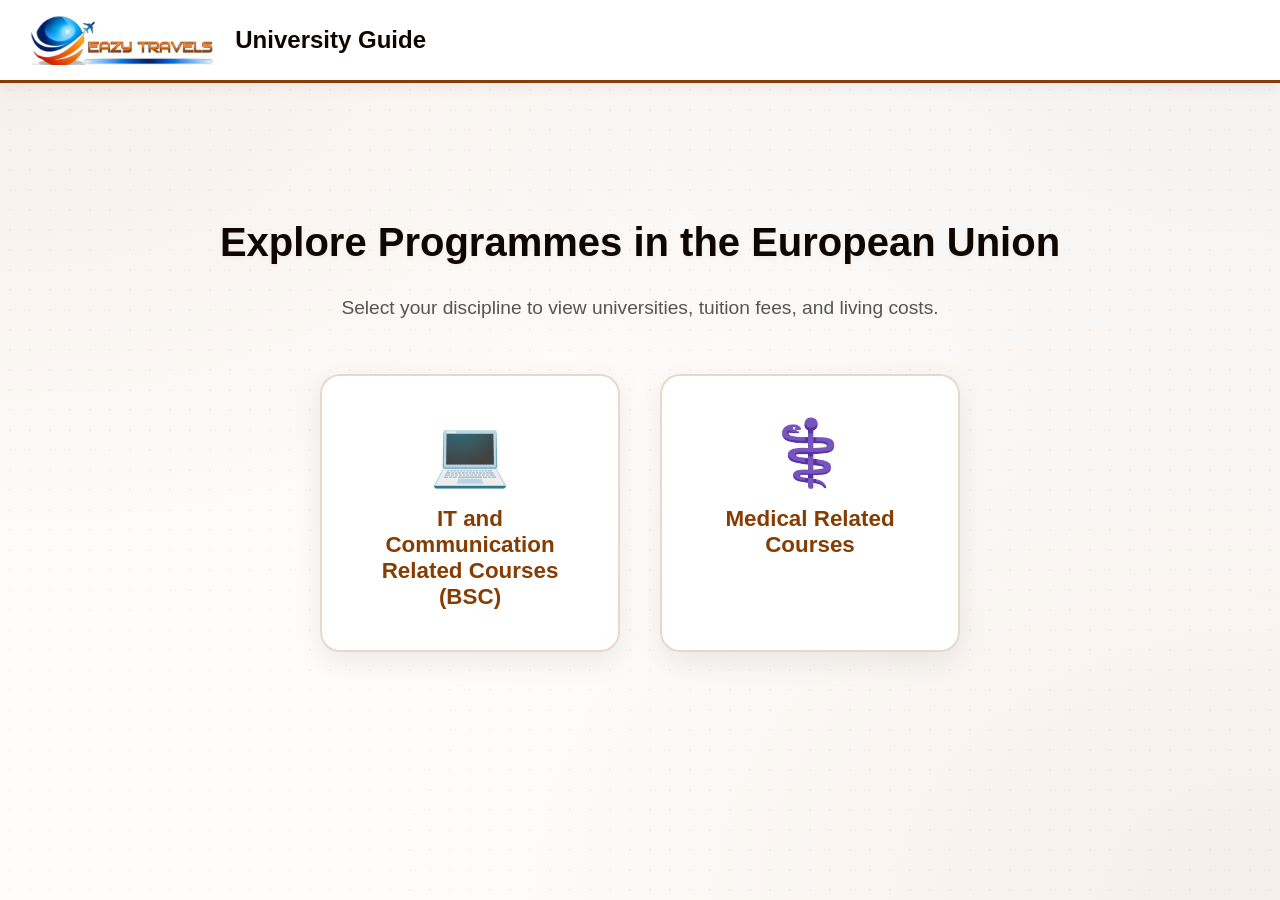
==== index.html @ 7572cf36 "Merge branch 'main' of https://github.com/eazytravels-ro/EAZY-TRAVELS-STUDY-PORTAL" ====
<!DOCTYPE html>
<html lang="en">
<head>
    <meta charset="UTF-8">
    <meta name="viewport" content="width=device-width, initial-scale=1.0">
    <title>Eazy Travels University Guide</title>
    <link rel="stylesheet" href="style.css">
</head>
<body>

<nav class="navbar">
    <img src="logo.png" alt="Brand Logo" onclick="switchPage('home-page')">
    <h2>University Guide</h2>
</nav>

<div class="container">
    
    <div id="home-page" class="page active">
        <div class="hero">
            <h1>Explore Programmes in the European Union</h1>
            <p>Select your discipline to view universities, tuition fees, and living costs.</p>
            
            <div class="floating-buttons-container">
                <button class="floating-btn" onclick="switchPage('it-page')">
                    <span class="icon">💻</span>
                    IT and Communication Related Courses (BSC)
                </button>
                <button class="floating-btn" onclick="switchPage('med-page')">
                    <span class="icon">⚕️</span>
                    Medical Related Courses
                </button>
            </div>
        </div>
    </div>

    <div id="it-page" class="page">
        <div class="page-header">
            <h1>IT & Communications Programmes</h1>
            <button class="back-btn" onclick="switchPage('home-page')">← Back to Home</button>
        </div>

        <div class="controls">
            <div class="filter-group">
                <label for="it-country-filter">Filter by Country</label>
                <select id="it-country-filter"><option value="All">All Countries</option></select>
            </div>
            <div class="filter-group">
                <label for="it-field-filter">Filter by Field of Study</label>
                <select id="it-field-filter"><option value="All">All Fields</option></select>
            </div>
        </div>

        <div class="table-container">
            <table>
                <thead>
                    <tr>
                        <th>University</th>
                        <th>Location (City, Country)</th>
                        <th>Programme & Field</th>
                        <th>Tuition Fee (/yr)</th>
                        <th>Avg Cost of Living (/mo)</th>
                        <th>University Dorm (/mo)</th>
                        <th>Studio Apt (/mo)</th>
                    </tr>
                </thead>
                <tbody id="it-table-body"></tbody>
            </table>
        </div>
    </div>

    <div id="med-page" class="page">
        <div class="page-header">
            <h1>Medical & Biology Programmes</h1>
            <button class="back-btn" onclick="switchPage('home-page')">← Back to Home</button>
        </div>

        <div class="controls">
            <div class="filter-group">
                <label for="med-country-filter">Filter by Country</label>
                <select id="med-country-filter"><option value="All">All Countries</option></select>
            </div>
            <div class="filter-group">
                <label for="med-field-filter">Filter by Field of Study</label>
                <select id="med-field-filter"><option value="All">All Fields</option></select>
            </div>
        </div>

        <div class="table-container">
            <table>
                <thead>
                    <tr>
                        <th>University</th>
                        <th>Location (City, Country)</th>
                        <th>Programme & Field</th>
                        <th>Tuition Fee (/yr)</th>
                        <th>Avg Cost of Living (/mo)</th>
                        <th>University Dorm (/mo)</th>
                        <th>Studio Apt (/mo)</th>
                    </tr>
                </thead>
                <tbody id="med-table-body"></tbody>
            </table>
        </div>
    </div>

</div>

<script>
    // --- DATASETS ---

    const itData = [
        { "University": "POLITEHNICA Bucharest (UPB)", "Country": "Romania 🇷🇴", "City": "Bucharest", "Field": "IT / Computer Engineering", "Programme": "Information Engineering", "Tuition": "€2,430", "AvgCostLiving": "€400 – €550", "DormFee": "€100 – €200", "StudioFee": "€350 – €500" },
        { "University": "POLITEHNICA Bucharest (UPB)", "Country": "Romania 🇷🇴", "City": "Bucharest", "Field": "IT / Computer Engineering", "Programme": "Internet of Things Engineering", "Tuition": "€2,430", "AvgCostLiving": "€400 – €550", "DormFee": "€100 – €200", "StudioFee": "€350 – €500" },
        { "University": "POLITEHNICA Bucharest (UPB)", "Country": "Romania 🇷🇴", "City": "Bucharest", "Field": "Foreign Languages in Communication", "Programme": "Translation Study – English/French", "Tuition": "€1,980", "AvgCostLiving": "€400 – €550", "DormFee": "€100 – €200", "StudioFee": "€350 – €500" },
        { "University": "West University of Timișoara (UVT)", "Country": "Romania 🇷🇴", "City": "Timișoara", "Field": "IT / Computer Engineering", "Programme": "Computer Science (in English)", "Tuition": "€2,430", "AvgCostLiving": "€350 – €500", "DormFee": "€80 – €150", "StudioFee": "€250 – €400" },
        { "University": "West University of Timișoara (UVT)", "Country": "Romania 🇷🇴", "City": "Timișoara", "Field": "Artificial Intelligence", "Programme": "Artificial Intelligence", "Tuition": "€2,430", "AvgCostLiving": "€350 – €500", "DormFee": "€80 – €150", "StudioFee": "€250 – €400" },
        { "University": "Babeș-Bolyai University (UBB)", "Country": "Romania 🇷🇴", "City": "Cluj-Napoca", "Field": "Foreign Languages in Communication", "Programme": "Media Communication", "Tuition": "~€2,500", "AvgCostLiving": "€400 – €600", "DormFee": "€100 – €180", "StudioFee": "€350 – €550" },
        { "University": "Babeș-Bolyai University (UBB)", "Country": "Romania 🇷🇴", "City": "Cluj-Napoca", "Field": "Foreign Languages in Communication", "Programme": "Public Relations & Advertising", "Tuition": "~€2,500", "AvgCostLiving": "€400 – €600", "DormFee": "€100 – €180", "StudioFee": "€350 – €550" },
        { "University": "Babeș-Bolyai University (UBB)", "Country": "Romania 🇷🇴", "City": "Cluj-Napoca", "Field": "Foreign Languages in Communication", "Programme": "Digital Media & Games Studies", "Tuition": "~€2,500", "AvgCostLiving": "€400 – €600", "DormFee": "€100 – €180", "StudioFee": "€350 – €550" },
        { "University": "Politehnica University Timișoara (UPT)", "Country": "Romania 🇷🇴", "City": "Timișoara", "Field": "Software Engineering", "Programme": "Computer and Software Engineering", "Tuition": "~€2,500", "AvgCostLiving": "€350 – €500", "DormFee": "€80 – €150", "StudioFee": "€250 – €400" },
        { "University": "Politehnica University Timișoara (UPT)", "Country": "Romania 🇷🇴", "City": "Timișoara", "Field": "Foreign Languages in Communication", "Programme": "Communication Sciences", "Tuition": "€1,980", "AvgCostLiving": "€350 – €500", "DormFee": "€80 – €150", "StudioFee": "€250 – €400" },
        { "University": "Warsaw Univ. of Technology (WUT)", "Country": "Poland 🇵🇱", "City": "Warsaw", "Field": "IT / Computer Engineering", "Programme": "Computer Science and Information Systems (BSc)", "Tuition": "€11,400", "AvgCostLiving": "€600 – €900", "DormFee": "€150 – €300", "StudioFee": "€600 – €900" },
        { "University": "Warsaw Univ. of Technology (WUT)", "Country": "Poland 🇵🇱", "City": "Warsaw", "Field": "IT / Computer Engineering", "Programme": "Computer Systems – Specialisation: Computer Systems and Networks (BSc)", "Tuition": "~€11,400", "AvgCostLiving": "€600 – €900", "DormFee": "€150 – €300", "StudioFee": "€600 – €900" },
        { "University": "Fontys Univ. of Applied Sciences", "Country": "Netherlands 🇳🇱", "City": "Eindhoven", "Field": "IT / ICT", "Programme": "Information & Communication Technology (ICT)", "Tuition": "€13,080", "AvgCostLiving": "€700 – €1,000", "DormFee": "€400 – €600", "StudioFee": "€900 – €1,200" },
        { "University": "Fontys Univ. of Applied Sciences", "Country": "Netherlands 🇳🇱", "City": "Eindhoven", "Field": "IT", "Programme": "Information Technology", "Tuition": "Verify on site", "AvgCostLiving": "€700 – €1,000", "DormFee": "€400 – €600", "StudioFee": "€900 – €1,200" },
        { "University": "The Hague Univ. of Applied Sciences (THUAS)", "Country": "Netherlands 🇳🇱", "City": "The Hague", "Field": "Foreign Languages in Communication", "Programme": "International Communication Management", "Tuition": "~€9,889", "AvgCostLiving": "€800 – €1,100", "DormFee": "€500 – €750", "StudioFee": "€1,000 – €1,400" }
    ];

    const medData = [
        { "University": "University of Bucharest\n(Faculty of Biology)", "Country": "Romania", "City": "Bucharest", "Field": "Post-Bachelor's MSc", "Programme": "MSc Applied Biochemistry & Molecular Biology (ABMB)", "Tuition": "€3,050", "AvgCostLiving": "€400 – €700", "DormFee": "€50 – €100", "StudioFee": "€350 – €450" },
        { "University": "Carol Davila University of Medicine & Pharmacy", "Country": "Romania", "City": "Bucharest", "Field": "Integrated Master's", "Programme": "General Medicine (MD) — 6-yr Integrated", "Tuition": "€10,000", "AvgCostLiving": "€400 – €700", "DormFee": "€50 – €100", "StudioFee": "€350 – €450" },
        { "University": "Carol Davila University of Medicine & Pharmacy", "Country": "Romania", "City": "Bucharest", "Field": "Integrated Master's", "Programme": "Dentistry (DDS) — 6-yr Integrated", "Tuition": "€10,000", "AvgCostLiving": "€400 – €700", "DormFee": "€50 – €100", "StudioFee": "€350 – €450" },
        { "University": "Carol Davila University of Medicine & Pharmacy", "Country": "Romania", "City": "Bucharest", "Field": "Integrated Master's", "Programme": "Pharmacy — 5-yr Integrated\n⚠️ Taught in FRENCH (not English)", "Tuition": "€8,500", "AvgCostLiving": "€400 – €700", "DormFee": "€50 – €100", "StudioFee": "€350 – €450" },
        { "University": "Grigore T. Popa University of Medicine & Pharmacy", "Country": "Romania", "City": "Iași", "Field": "Integrated Master's", "Programme": "General Medicine (MD) — 6-yr Integrated", "Tuition": "€7,500", "AvgCostLiving": "€350 – €550", "DormFee": "€50 – €100", "StudioFee": "€300 – €400" },
        { "University": "Grigore T. Popa University of Medicine & Pharmacy", "Country": "Romania", "City": "Iași", "Field": "Integrated Master's", "Programme": "Pharmacy — 5-yr Integrated (English)", "Tuition": "€11,000", "AvgCostLiving": "€350 – €550", "DormFee": "€50 – €100", "StudioFee": "€300 – €400" },
        { "University": "Iuliu Hațieganu University of Medicine & Pharmacy", "Country": "Romania", "City": "Cluj-Napoca", "Field": "Integrated Master's", "Programme": "General Medicine (MD) — 6-yr Integrated", "Tuition": "~€8,000", "AvgCostLiving": "€400 – €650", "DormFee": "€60 – €100", "StudioFee": "€350 – €480" },
        { "University": "Iuliu Hațieganu University of Medicine & Pharmacy", "Country": "Romania", "City": "Cluj-Napoca", "Field": "Integrated Master's", "Programme": "Dentistry — 6-yr Integrated (English)", "Tuition": "~€8,000", "AvgCostLiving": "€400 – €650", "DormFee": "€60 – €100", "StudioFee": "€350 – €480" },
        { "University": "Iuliu Hațieganu University of Medicine & Pharmacy", "Country": "Romania", "City": "Cluj-Napoca", "Field": "Integrated Master's", "Programme": "Pharmacy — 5-yr Integrated (English)", "Tuition": "~€8,000", "AvgCostLiving": "€400 – €650", "DormFee": "€60 – €100", "StudioFee": "€350 – €480" },
        { "University": "Masaryk University\n(Faculty of Pharmacy)", "Country": "Czech Republic\n(Schengen)", "City": "Brno", "Field": "Integrated Master's", "Programme": "MPharm Pharmacy — 5-yr Integrated (English)", "Tuition": "€7,500", "AvgCostLiving": "€500 – €750", "DormFee": "€200 – €320", "StudioFee": "€420 – €550" },
        { "University": "Masaryk University\n(Faculty of Medicine)", "Country": "Czech Republic\n(Schengen)", "City": "Brno", "Field": "Integrated Master's", "Programme": "General Medicine (MD) — 6-yr Integrated (English)", "Tuition": "~€12,000", "AvgCostLiving": "€500 – €750", "DormFee": "€200 – €320", "StudioFee": "€420 – €550" },
        { "University": "Comenius University\n— Jessenius Faculty of Medicine", "Country": "Slovakia\n(Schengen)", "City": "Martin", "Field": "Integrated Master's", "Programme": "General Medicine (MD) — 6-yr Integrated (English)", "Tuition": "~€12,000–14,000", "AvgCostLiving": "€400 – €600", "DormFee": "€150 – €250", "StudioFee": "€320 – €450" },
        { "University": "Semmelweis University", "Country": "Hungary\n(Schengen)", "City": "Budapest", "Field": "Integrated Master's", "Programme": "General Medicine (MD) — 6-yr Integrated (English)", "Tuition": "~USD 19,900\n(≈ €18,500/yr)", "AvgCostLiving": "€700 – €1,000", "DormFee": "€200 – €350", "StudioFee": "€450 – €650" },
        { "University": "Semmelweis University", "Country": "Hungary\n(Schengen)", "City": "Budapest", "Field": "Integrated Master's", "Programme": "Pharmacy — 5-yr Integrated (English)", "Tuition": "~USD 19,900\n(≈ €18,500/yr)", "AvgCostLiving": "€700 – €1,000", "DormFee": "€200 – €350", "StudioFee": "€450 – €650" },
        { "University": "Medical University of Gdańsk", "Country": "Poland\n(Schengen)", "City": "Gdańsk", "Field": "Integrated Master's", "Programme": "General Medicine (MD) — 6-yr English Division", "Tuition": "€12,500", "AvgCostLiving": "€500 – €700", "DormFee": "€150 – €250", "StudioFee": "€400 – €550" },
        { "University": "Medical University of Gdańsk", "Country": "Poland\n(Schengen)", "City": "Gdańsk", "Field": "Integrated Master's", "Programme": "Dental Medicine — 5-yr English Division", "Tuition": "€14,000", "AvgCostLiving": "€500 – €700", "DormFee": "€150 – €250", "StudioFee": "€400 – €550" },
        { "University": "LMU Munich\n(Ludwig Maximilian University)", "Country": "Germany\n(Schengen)", "City": "Munich", "Field": "Post-Bachelor's MSc", "Programme": "MSc Molecular & Cellular Biology — 2-yr", "Tuition": "~€0 tuition\n(Semester contrib: ~€373)", "AvgCostLiving": "€1,300 – €2,000", "DormFee": "€280 – €400", "StudioFee": "€1,000 – €1,500" },
        { "University": "LMU Munich\n(Ludwig Maximilian University)", "Country": "Germany\n(Schengen)", "City": "Munich", "Field": "Post-Bachelor's MSc", "Programme": "MSc Neurosciences — 2-yr", "Tuition": "~€0 tuition\n(Semester contrib: ~€373)", "AvgCostLiving": "€1,300 – €2,000", "DormFee": "€280 – €400", "StudioFee": "€1,000 – €1,500" },
        { "University": "Sorbonne University & Paris public universities", "Country": "France\n(Schengen)", "City": "Paris", "Field": "Post-Bachelor's MSc", "Programme": "MSc Biology / Life Sciences — 2-yr\n(French-taught — no English MSc)", "Tuition": "€3,770", "AvgCostLiving": "€1,200 – €2,000", "DormFee": "€400 – €600", "StudioFee": "€900 – €1,400" }
    ];

    // --- LOGIC ---

    // Utility to replace newlines with HTML line breaks for accurate display
    const formatText = (text) => text ? text.replace(/\n/g, '<br>') : 'N/A';

    // Page routing
    function switchPage(pageId) {
        document.querySelectorAll('.page').forEach(page => {
            page.classList.remove('active');
        });
        document.getElementById(pageId).classList.add('active');
        window.scrollTo({ top: 0, behavior: 'smooth' });
    }

    // Initialize Dropdowns
    function initializeFilters(data, countryFilterId, fieldFilterId) {
        const countryFilter = document.getElementById(countryFilterId);
        const fieldFilter = document.getElementById(fieldFilterId);

        const uniqueCountries = [...new Set(data.map(item => item.Country))].sort();
        const uniqueFields = [...new Set(data.map(item => item.Field))].sort();

        uniqueCountries.forEach(country => {
            const option = document.createElement('option');
            option.value = country;
            // Clean up display name for the dropdown
            option.textContent = country.replace(/\n/g, ' '); 
            countryFilter.appendChild(option);
        });

        uniqueFields.forEach(field => {
            const option = document.createElement('option');
            option.value = field;
            option.textContent = field.replace(/\n/g, ' ');
            fieldFilter.appendChild(option);
        });
    }

    // Render Table logic retaining specific text formatting requested
    function renderTable(data, tableBodyId) {
        const tableBody = document.getElementById(tableBodyId);
        tableBody.innerHTML = ''; 

        if (data.length === 0) {
            tableBody.innerHTML = `<tr><td colspan="7" class="empty-state">No programmes match your current filters.</td></tr>`;
            return;
        }

        data.forEach(item => {
            const row = document.createElement('tr');
            row.innerHTML = `
                <td><strong>${formatText(item.University)}</strong></td>
                <td>${formatText(item.City)},<br><small>${formatText(item.Country)}</small></td>
                <td>${formatText(item.Programme)}<br><small><i>${formatText(item.Field)}</i></small></td>
                <td>${formatText(item.Tuition)}</td>
                <td>${formatText(item.AvgCostLiving)}</td>
                <td>${formatText(item.DormFee)}</td>
                <td>${formatText(item.StudioFee)}</td>
            `;
            tableBody.appendChild(row);
        });
    }

    // Filter event handlers builder
    function setupFiltering(data, countryId, fieldId, tableBodyId) {
        const countrySelect = document.getElementById(countryId);
        const fieldSelect = document.getElementById(fieldId);

        const applyFilters = () => {
            const cVal = countrySelect.value;
            const fVal = fieldSelect.value;

            const filtered = data.filter(item => {
                const matchC = cVal === 'All' || item.Country === cVal;
                const matchF = fVal === 'All' || item.Field === fVal;
                return matchC && matchF;
            });
            renderTable(filtered, tableBodyId);
        };

        countrySelect.addEventListener('change', applyFilters);
        fieldSelect.addEventListener('change', applyFilters);
    }

    // Boot Application
    window.onload = () => {
        // Init IT Dash
        initializeFilters(itData, 'it-country-filter', 'it-field-filter');
        setupFiltering(itData, 'it-country-filter', 'it-field-filter', 'it-table-body');
        renderTable(itData, 'it-table-body');

        // Init Medical Dash
        initializeFilters(medData, 'med-country-filter', 'med-field-filter');
        setupFiltering(medData, 'med-country-filter', 'med-field-filter', 'med-table-body');
        renderTable(medData, 'med-table-body');
    };
</script>

</body>
</html>
---- style.css ----
/* style.css */

/* Extracted Brand Colors */
:root {
    --primary-color: #873c01;
    --secondary-color: #0f0600;
    --bg-color: #fffdfb;
    --surface-color: rgba(255, 255, 255, 0.95);
    --border-color: #e5d8d0;
    --hover-color: #f7ede6;
}

body {
    font-family: 'Segoe UI', Tahoma, Geneva, Verdana, sans-serif;
    color: #333;
    margin: 0;
    padding: 0;
    line-height: 1.6;
    
    /* --- BACKGROUND DESIGN --- */
    background-color: var(--bg-color);
    background-image: 
        radial-gradient(at 0% 0%, rgba(135, 60, 1, 0.08) 0px, transparent 50%),
        radial-gradient(at 100% 0%, rgba(15, 6, 0, 0.05) 0px, transparent 50%),
        radial-gradient(at 100% 100%, rgba(135, 60, 1, 0.08) 0px, transparent 50%),
        radial-gradient(rgba(135, 60, 1, 0.05) 1px, transparent 1px);
    background-size: 100% 100%, 100% 100%, 100% 100%, 20px 20px;
    background-attachment: fixed; 
}

/* Navigation Bar */
.navbar {
    background-color: #ffffff;
    border-bottom: 3px solid var(--primary-color);
    padding: 15px 30px;
    display: flex;
    align-items: center;
    box-shadow: 0 4px 15px rgba(0,0,0,0.05);
    position: sticky;
    top: 0;
    z-index: 100;
}

.navbar img {
    height: 50px;
    cursor: pointer;
    margin-right: 20px;
    transition: transform 0.2s;
}

.navbar img:hover {
    transform: scale(1.05);
}

.navbar h2 {
    margin: 0;
    color: var(--secondary-color);
    font-size: 1.5rem;
}

.container {
    max-width: 1200px;
    margin: 40px auto;
    padding: 0 20px;
}

/* Page Routing Logic */
.page {
    display: none;
    animation: fadeIn 0.4s ease-in-out;
}

.page.active {
    display: block;
}

@keyframes fadeIn {
    from { opacity: 0; transform: translateY(10px); }
    to { opacity: 1; transform: translateY(0); }
}

/* Home Page - Floating Buttons */
.hero {
    text-align: center;
    padding: 60px 20px;
}

.hero h1 {
    color: var(--secondary-color);
    font-size: 2.5rem;
    margin-bottom: 10px;
    text-shadow: 0 2px 4px rgba(0,0,0,0.05);
}

.hero p {
    color: #555;
    font-size: 1.2rem;
    margin-bottom: 50px;
}

.floating-buttons-container {
    display: flex;
    justify-content: center;
    gap: 40px;
    flex-wrap: wrap;
}

.floating-btn {
    background: var(--surface-color);
    backdrop-filter: blur(10px);
    color: var(--primary-color);
    border: 2px solid rgba(135, 60, 1, 0.2);
    padding: 40px;
    font-size: 1.4rem;
    font-weight: bold;
    border-radius: 20px;
    cursor: pointer;
    box-shadow: 0 10px 30px rgba(15, 6, 0, 0.08);
    transition: all 0.3s ease;
    display: flex;
    flex-direction: column;
    align-items: center;
    gap: 15px;
    width: 300px;
    max-width: 100%; /* Ensures it shrinks on very small screens */
}

.floating-btn .icon {
    font-size: 4rem;
}

.floating-btn:hover {
    transform: translateY(-10px);
    box-shadow: 0 20px 40px rgba(135, 60, 1, 0.2);
    background: var(--primary-color);
    color: #fff;
    border-color: var(--primary-color);
}

/* Inner Pages Styling */
.page-header {
    display: flex;
    justify-content: space-between;
    align-items: center;
    margin-bottom: 30px;
    border-bottom: 2px solid var(--border-color);
    padding-bottom: 15px;
}

.page-header h1 {
    color: var(--secondary-color);
    margin: 0;
}

.back-btn {
    background: transparent;
    color: var(--primary-color);
    border: 2px solid var(--primary-color);
    padding: 8px 15px;
    border-radius: 5px;
    cursor: pointer;
    font-weight: bold;
    transition: 0.2s;
}

.back-btn:hover {
    background: var(--primary-color);
    color: white;
}

/* Filter Section Styling */
.controls {
    display: flex;
    gap: 20px;
    margin-bottom: 25px;
    flex-wrap: wrap;
    background: var(--surface-color);
    backdrop-filter: blur(10px);
    padding: 20px;
    border-radius: 12px;
    box-shadow: 0 8px 20px rgba(15, 6, 0, 0.05);
    border: 1px solid rgba(255,255,255,0.8);
}

.filter-group {
    display: flex;
    flex-direction: column;
    flex: 1;
    min-width: 200px;
}

label {
    font-weight: 600;
    margin-bottom: 5px;
    color: var(--secondary-color);
}

select {
    padding: 10px;
    border: 1px solid #ccc;
    border-radius: 5px;
    font-size: 16px;
    background-color: #fff;
    cursor: pointer;
    transition: border-color 0.2s;
}

select:focus {
    outline: none;
    border-color: var(--primary-color);
}

/* Table Styling */
.table-container {
    overflow-x: auto;
    -webkit-overflow-scrolling: touch; /* Smooth scrolling on iOS */
    background: var(--surface-color);
    backdrop-filter: blur(10px);
    border-radius: 12px;
    box-shadow: 0 8px 25px rgba(15, 6, 0, 0.05);
    border: 1px solid rgba(255,255,255,0.8);
}

table {
    width: 100%;
    border-collapse: collapse;
}

th, td {
    padding: 15px;
    text-align: left;
    border-bottom: 1px solid var(--border-color);
}

th {
    background-color: var(--primary-color);
    color: #fff;
    font-weight: 500;
    white-space: nowrap;
}

th:first-child {
    border-top-left-radius: 12px;
}

th:last-child {
    border-top-right-radius: 12px;
}

tr:hover {
    background-color: var(--hover-color);
}

.empty-state {
    text-align: center;
    padding: 40px;
    color: #777;
    font-style: italic;
}

/* =========================================
   RESPONSIVE DESIGN (MOBILES & TABLETS)
   ========================================= */
@media (max-width: 768px) {
    /* Compress the navigation bar slightly */
    .navbar {
        padding: 10px 20px;
    }
    
    .navbar img {
        height: 40px;
        margin-right: 15px;
    }

    .navbar h2 {
        font-size: 1.2rem;
    }

    /* Adjust main text for mobile */
    .hero {
        padding: 40px 10px;
    }

    .hero h1 {
        font-size: 2rem;
    }

    /* Make buttons stack properly instead of sitting side-by-side */
    .floating-buttons-container {
        gap: 20px;
    }

    .floating-btn {
        width: 100%;
        padding: 25px;
        font-size: 1.2rem;
    }

    /* Stack filters and page headers vertically */
    .page-header {
        flex-direction: column;
        align-items: flex-start;
        gap: 15px;
    }

    .controls {
        flex-direction: column;
        gap: 15px;
        padding: 15px;
    }

    .filter-group {
        min-width: 100%; /* Dropdowns will take up the full screen width */
    }

    /* Make table cells a bit more compact so less scrolling is needed */
    th, td {
        padding: 10px 12px;
        font-size: 0.9rem;
    }
}
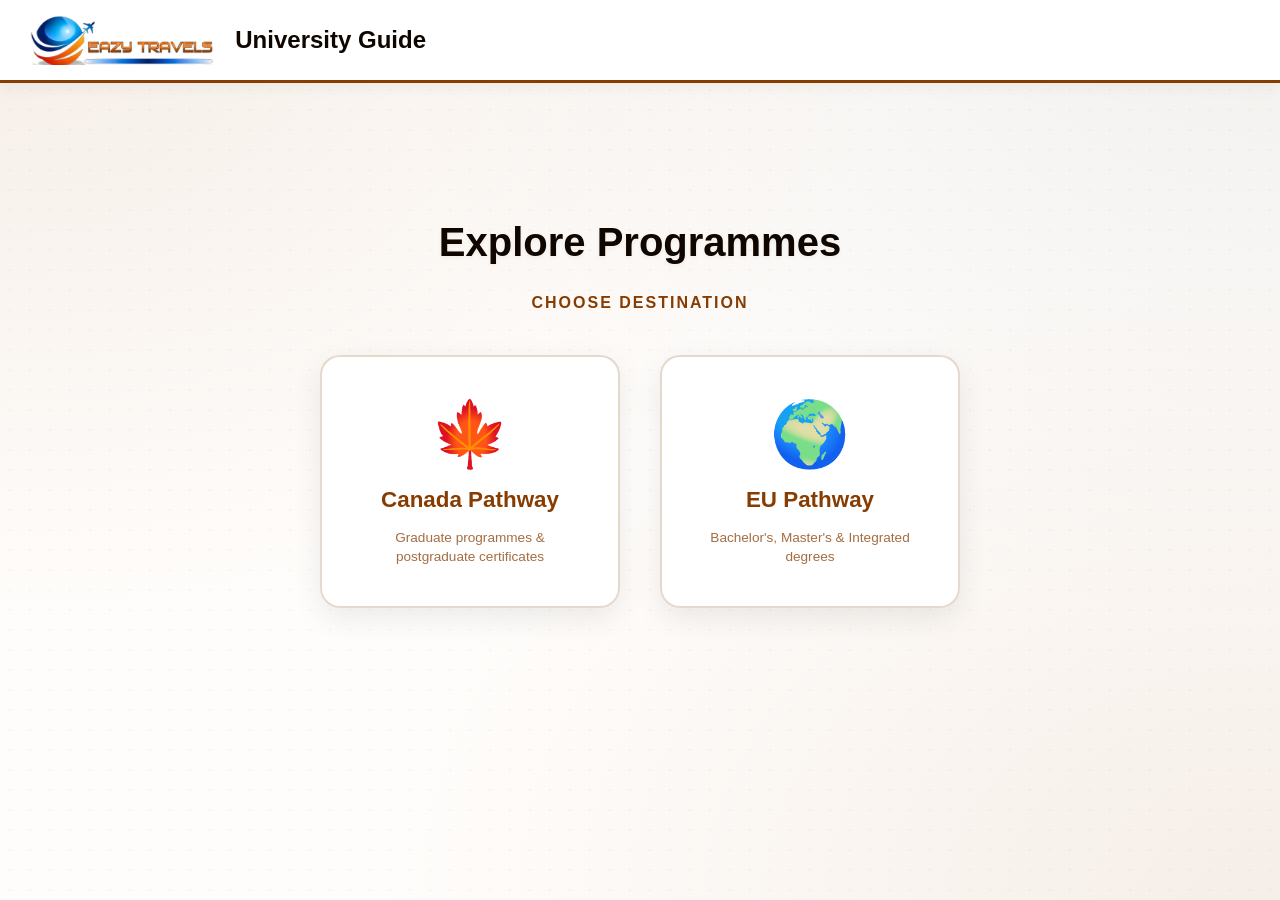
==== commit ff689a71: "Updated with Canada pathways" ====
--- a/index.html
+++ b/index.html
@@ -14,18 +14,61 @@
 </nav>
 
 <div class="container">
-    
+
     <div id="home-page" class="page active">
         <div class="hero">
-            <h1>Explore Programmes in the European Union</h1>
-            <p>Select your discipline to view universities, tuition fees, and living costs.</p>
-            
+            <h1>Explore Programmes</h1>
+            <p class="hero-sub">Choose Destination</p>
+
             <div class="floating-buttons-container">
-                <button class="floating-btn" onclick="switchPage('it-page')">
+                <button class="floating-btn pathway-btn" onclick="switchPage('canada-page')">
+                    <span class="icon">🍁</span>
+                    Canada Pathway
+                    <small>Graduate programmes &amp; postgraduate certificates</small>
+                </button>
+                <button class="floating-btn pathway-btn" onclick="switchPage('eu-page')">
+                    <span class="icon">🌍</span>
+                    EU Pathway
+                    <small>Bachelor's, Master's &amp; Integrated degrees</small>
+                </button>
+            </div>
+        </div>
+    </div>
+
+    <div id="canada-page" class="page">
+        <div class="page-header">
+            <h1>🍁 Canada Pathway</h1>
+            <button class="back-btn" onclick="switchPage('home-page')">← Back to Home</button>
+        </div>
+
+        <div class="hero">
+            <p class="hero-sub">Select a Study Area</p>
+
+            <div class="floating-buttons-container">
+                <button class="floating-btn pathway-btn" onclick="switchPage('canada-health-page')">
+                    <span class="icon">⚕️</span>
+                    Health-Related Courses
+                    <small>Regulatory Affairs · Pharmacovigilance · Pharmaceutical Sciences</small>
+                </button>
+            </div>
+        </div>
+    </div>
+
+    <div id="eu-page" class="page">
+        <div class="page-header">
+            <h1>🌍 EU Pathway</h1>
+            <button class="back-btn" onclick="switchPage('home-page')">← Back to Home</button>
+        </div>
+
+        <div class="hero">
+            <p class="hero-sub">Select a Study Area</p>
+
+            <div class="floating-buttons-container">
+                <button class="floating-btn pathway-btn" onclick="switchPage('it-page')">
                     <span class="icon">💻</span>
                     IT and Communication Related Courses (BSC)
                 </button>
-                <button class="floating-btn" onclick="switchPage('med-page')">
+                <button class="floating-btn pathway-btn" onclick="switchPage('med-page')">
                     <span class="icon">⚕️</span>
                     Medical Related Courses
                 </button>
@@ -33,10 +76,74 @@
         </div>
     </div>
 
+    <div id="canada-health-page" class="page">
+        <div class="page-header">
+            <h1>Canada: Health-Related Master's &amp; Graduate Programmes</h1>
+            <button class="back-btn" onclick="switchPage('canada-page')">← Back to Canada Pathway</button>
+        </div>
+
+        <p class="page-intro">
+            Regulatory Affairs, Pharmacovigilance and Pharmaceutical Sciences programmes for the
+            <strong>2026/2027</strong> intake. Every tuition figure shown is the
+            <strong>international student rate</strong>. Tap any <strong>university name</strong> to open its
+            official page, or tap a row to see the admission and English requirements.
+        </p>
+
+        <div class="controls">
+            <div class="filter-group">
+                <label for="ca-search">Search</label>
+                <input type="text" id="ca-search" placeholder="Search university or programme…">
+            </div>
+            <div class="filter-group">
+                <label for="ca-category-filter">Filter by Field</label>
+                <select id="ca-category-filter"><option value="All">All Fields</option></select>
+            </div>
+            <div class="filter-group">
+                <label for="ca-credential-filter">Filter by Credential</label>
+                <select id="ca-credential-filter"><option value="All">All Credentials</option></select>
+            </div>
+        </div>
+
+        <div class="result-bar">
+            <span id="ca-count"></span>
+            <button class="link-btn" onclick="resetCanadaFilters()">Reset filters</button>
+        </div>
+
+        <div class="table-container">
+            <table>
+                <thead>
+                    <tr>
+                        <th>University</th>
+                        <th>Programme &amp; Field</th>
+                        <th>Credential</th>
+                        <th>Duration</th>
+                        <th>Intakes (2026/27)</th>
+                        <th>International Tuition (CAD)</th>
+                        <th>Application Deadline (International)</th>
+                        <th>Details</th>
+                    </tr>
+                </thead>
+                <tbody id="ca-table-body"></tbody>
+            </table>
+        </div>
+
+        <div class="notes-panel">
+            <h3>⚠️ Read Before You Apply</h3>
+            <ul>
+                <li><strong>Credential level matters.</strong> Seneca awards an <em>Ontario College Graduate Certificate</em>, which is a postgraduate diploma and <strong>not a master's degree</strong>. Northeastern in Toronto is the only Canadian institution offering a true master's (MS) in Regulatory Affairs, and Western is the only one offering a dedicated MSc in Drug Safety and Pharmacovigilance.</li>
+                <li><strong>Check whether the fee is per term or per year.</strong> Western charges CAD 14,694.42 <em>per term</em> across 3 terms, and Saskatchewan charges CAD 4,279 per term across 3 terms. Reading either as an annual figure will badly understate the real cost.</li>
+                <li><strong>Secure a supervisor first.</strong> Toronto, Saskatchewan, Manitoba and Alberta all require you to line up a faculty supervisor <em>before</em> your application is reviewed. Start contacting faculty 6 to 12 months ahead. UBC encourages contact but does not require a commitment up front.</li>
+                <li><strong>PGWP eligibility.</strong> Your ability to work in Canada after graduating depends on the programme's field of study. Confirm eligibility at <a href="https://www.canada.ca/en/immigration-refugees-citizenship/services/study-canada/work/after-graduation/eligibility.html" target="_blank" rel="noopener">IRCC</a> before you commit to any school.</li>
+                <li><strong>For Nigerian applicants.</strong> A WES credential evaluation takes 4 to 8 weeks, so start it now. Study permits from Nigeria take roughly 8 to 12 weeks, so apply immediately after your Letter of Acceptance.</li>
+                <li><strong>Tuition changes every year.</strong> All fees here are the international student rate and were checked against official pages and fee schedules in July 2026. Where a row says the figure is subject to change, treat it as a guide and confirm the current amount with the university before you budget or apply.</li>
+            </ul>
+        </div>
+    </div>
+
     <div id="it-page" class="page">
         <div class="page-header">
-            <h1>IT & Communications Programmes</h1>
-            <button class="back-btn" onclick="switchPage('home-page')">← Back to Home</button>
+            <h1>IT &amp; Communications Programmes</h1>
+            <button class="back-btn" onclick="switchPage('eu-page')">← Back to EU Pathway</button>
         </div>
 
         <div class="controls">
@@ -56,7 +163,7 @@
                     <tr>
                         <th>University</th>
                         <th>Location (City, Country)</th>
-                        <th>Programme & Field</th>
+                        <th>Programme &amp; Field</th>
                         <th>Tuition Fee (/yr)</th>
                         <th>Avg Cost of Living (/mo)</th>
                         <th>University Dorm (/mo)</th>
@@ -70,8 +177,8 @@
 
     <div id="med-page" class="page">
         <div class="page-header">
-            <h1>Medical & Biology Programmes</h1>
-            <button class="back-btn" onclick="switchPage('home-page')">← Back to Home</button>
+            <h1>Medical &amp; Biology Programmes</h1>
+            <button class="back-btn" onclick="switchPage('eu-page')">← Back to EU Pathway</button>
         </div>
 
         <div class="controls">
@@ -91,7 +198,7 @@
                     <tr>
                         <th>University</th>
                         <th>Location (City, Country)</th>
-                        <th>Programme & Field</th>
+                        <th>Programme &amp; Field</th>
                         <th>Tuition Fee (/yr)</th>
                         <th>Avg Cost of Living (/mo)</th>
                         <th>University Dorm (/mo)</th>
@@ -108,44 +215,222 @@
 <script>
     // --- DATASETS ---
 
+    // Canada, health-related graduate programmes.
+    // Every row was checked against the institution's official page or fee schedule on 14 July 2026.
+    // All tuition figures below are the INTERNATIONAL student rate.
+    // "Verified": true  = the tuition figure was read off an official university page or fee schedule.
+    // "Verified": false = the university does not publish it openly; the figure is an estimate to confirm directly.
+    const canadaHealthData = [
+        {
+            "University": "Northeastern University,\nToronto Campus",
+            "URL": "https://toronto.northeastern.edu/academic_program/regulatory-affairs/",
+            "Category": "Regulatory Affairs",
+            "Programme": "MS in Regulatory Affairs",
+            "ProgrammeNote": "Concentrations in Biopharmaceutical RA, Clinical Research RA, Medical Device RA and Quality Assurance",
+            "Credential": "Master of Science (MS)",
+            "CredentialType": "Master's Degree",
+            "Duration": "15 months full-time,\nup to 7 years part-time",
+            "Intakes": "Fall 2026 (Sep 2)\nSpring 2027 (Jan 7)\nRolling admissions",
+            "Tuition": "About CAD 47,000 for the whole programme\n(international, 2025/26 estimate)",
+            "Deadline": "Fall 2026: June 1\nSpring 2027: September 4",
+            "Requirements": "• Bachelor's degree in any discipline\n• Statement of purpose of 500 to 1,000 words\n• Professional résumé\n• 2 letters of recommendation\n• Unofficial undergraduate transcripts\n• No GRE required",
+            "English": "IELTS 6.5 | TOEFL iBT 79 | PTE 53 | Duolingo 105",
+            "Highlight": "The only true master's degree in Regulatory Affairs offered anywhere in Canada. It has rolling admissions, two intakes a year and no GRE requirement.",
+            "Verified": true
+        },
+        {
+            "University": "Seneca Polytechnic,\nSeneca@York",
+            "URL": "https://www.senecapolytechnic.ca/programs/fulltime/RAQ.html",
+            "Category": "Regulatory Affairs",
+            "Programme": "Pharmaceutical Regulatory Affairs and Quality Operations (RAQ)",
+            "ProgrammeNote": "Optional work term available",
+            "Credential": "Ontario College Graduate Certificate",
+            "CredentialType": "Graduate Certificate",
+            "Duration": "1 year\n(2 semesters, plus an optional work term)",
+            "Intakes": "September 2026\nJanuary 2027\nMay 2027",
+            "Tuition": "About CAD 9,990.02 per semester,\nroughly CAD 19,980 for two semesters\n(Subject to change by the university, so please confirm before applying)",
+            "Deadline": "Rolling and continuous, so apply early.\nThere is no hard deadline, but seats fill quickly.",
+            "Requirements": "• Degree or diploma in a life science, pharmacy, chemistry, biology or a related health or science field\n• Transcripts from every post-secondary institution attended\n• English proficiency for non-native speakers",
+            "English": "IELTS 6.5 | TOEFL iBT 80 | Duolingo 110",
+            "Highlight": "This is a one year postgraduate diploma rather than a master's degree. It is a practical entry route into regulatory and quality operations roles.",
+            "Verified": false
+        },
+        {
+            "University": "Western University,\nSchulich School of Medicine and Dentistry",
+            "URL": "https://www.schulich.uwo.ca/find-your-program/graduate-studies/drug-safety-pharmacovigilance.html",
+            "Category": "Pharmacovigilance / Drug Safety",
+            "Programme": "MSc Drug Safety and Pharmacovigilance",
+            "ProgrammeNote": "Course based, with a major research project and a practicum at London Health Sciences Centre",
+            "Credential": "Master of Science (MSc)",
+            "CredentialType": "Master's Degree",
+            "Duration": "1 year\n(3 terms, full-time only)",
+            "Intakes": "September 2026\n(Fall intake only)",
+            "Tuition": "CAD 14,694.42 per term\n(full-time international, Fall 2026 fee schedule)\nTuition is CAD 13,240.00 and the balance is ancillary fees.\nThe programme runs for 3 terms.",
+            "Deadline": "International: April 30\nDomestic: June 1",
+            "Requirements": "• 4 year undergraduate degree in a health-related field, or a registered health practitioner with 2 or more years of healthcare experience\n• Minimum B+ average of 78% across the last 10 full courses\n• An undergraduate statistics course passed with at least 75%\n• Proof of registration or licensure if applying as a practitioner\n• An interview may be required\n• Programme contact: okrougly@uwo.ca",
+            "English": "IELTS 7.0 | TOEFL iBT 86 | CAEL 60",
+            "Highlight": "Canada's only dedicated MSc in Drug Safety and Pharmacovigilance. Note carefully that the fee is charged per term, not per year, so budget for all 3 terms. The April 30 international deadline for September 2026 has already passed, so contact the programme about the next cycle.",
+            "Verified": true
+        },
+        {
+            "University": "University of British Columbia (UBC),\nFaculty of Pharmaceutical Sciences",
+            "URL": "https://www.grad.ubc.ca/prospective-students/graduate-degree-programs/master-of-science-pharmaceutical-sciences",
+            "Category": "Pharmaceutical Sciences",
+            "Programme": "MSc in Pharmaceutical Sciences",
+            "ProgrammeNote": "Research intensive and thesis based",
+            "Credential": "Master of Science (MSc)",
+            "CredentialType": "Master's Degree",
+            "Duration": "About 2.3 years on average\n(ranging from 1.7 to 3.3 years)",
+            "Intakes": "September 2027",
+            "Tuition": "CAD 10,081.65 per year\n(international rate, 2026/27)",
+            "Deadline": "January 15, 2027 for September 2027 entry.\nThis is a firm deadline and incomplete applications are not considered.",
+            "Requirements": "• Bachelor's degree in pharmaceutical sciences, medicine, biotechnology, chemistry, biology, biochemistry, pharmacology, biomedical or chemical engineering, economics or epidemiology\n• Minimum B+ overall average, which is 76% at UBC\n• 3 references\n• Statement of interest\n• A supervisor commitment is not required before you apply, though contacting faculty is strongly encouraged",
+            "English": "IELTS 7.0, minimum 6.5 per band | TOEFL iBT 100, minimum 22 per section",
+            "Highlight": "The best value on this list. Tuition is low, and international students receive a minimum stipend of about CAD 36,200 a year, which includes a CAD 3,200 International Tuition Award and more than covers the fees.",
+            "Verified": true
+        },
+        {
+            "University": "University of Toronto,\nLeslie Dan Faculty of Pharmacy",
+            "URL": "https://www.pharmacy.utoronto.ca/programs/graduate-department-pharmaceutical-sciences",
+            "Category": "Pharmaceutical Sciences",
+            "Programme": "MSc in Pharmaceutical Sciences",
+            "ProgrammeNote": "Research intensive and thesis based",
+            "Credential": "Master of Science (MSc)",
+            "CredentialType": "Master's Degree",
+            "Duration": "2 years\n(full-time or part-time)",
+            "Intakes": "Fall 2027\n(applications open in late September 2026)",
+            "Tuition": "Ranges up to CAD 36,700.39 per year\n(international)\n(Subject to change by the university, so please confirm before applying)",
+            "Deadline": "Fall 2027: December 14, 2026\n(applications open in late September 2026)",
+            "Requirements": "• 4 year BSc or BA in natural or life sciences, physical sciences, engineering, social sciences or a health profession\n• Minimum B average of 75% across the last 2 years of full-time study\n• A supervisor commitment is required before your application is reviewed\n• 3 references, a statement of purpose and a CV\n• GRE required for non-Canadian and non-US degree holders, at the 50th percentile or above",
+            "English": "IELTS 7.0 | TOEFL iBT 100",
+            "Highlight": "⚠️ Only 0 to 2 funded international places are expected, which makes this the most competitive option here. The research is top ranked, but treat it as a long shot.",
+            "Verified": false
+        },
+        {
+            "University": "University of Alberta,\nFaculty of Pharmacy and Pharmaceutical Sciences",
+            "URL": "https://www.ualberta.ca/en/pharmacy/programs/graduate/index.html",
+            "Category": "Pharmaceutical Sciences",
+            "Programme": "MSc in Pharmacy and Pharmaceutical Sciences",
+            "ProgrammeNote": "Thesis based and course based options, in pharmaceutical science or pharmacy practice",
+            "Credential": "Master of Science (MSc)",
+            "CredentialType": "Master's Degree",
+            "Duration": "2 years",
+            "Intakes": "September 2026\nJanuary 2027",
+            "Tuition": "Estimated at CAD 10,519 to CAD 24,780 per year\n(published estimates vary widely)\n(Subject to change by the university, so please confirm before applying)",
+            "Deadline": "For September 2027, apply around February or March 2027.\nThe department does not publish a fixed date, so please contact them for the exact deadline.",
+            "Requirements": "• 4 year BSc in pharmacy, pharmaceutical sciences, chemistry, biochemistry or a related discipline\n• Minimum GPA of 3.0 out of 4.0\n• A supervisor or research area identified, for the thesis based route\n• Application fee of CAD 100",
+            "English": "IELTS 6.5 | TOEFL iBT 88 to 90 | PTE 61 | Duolingo 120",
+            "Highlight": "A flexible, broad pharmaceutical sciences option with both thesis and course based routes. Published fee estimates vary a lot, so ask the university for a written quote before you commit.",
+            "Verified": false
+        },
+        {
+            "University": "Dalhousie University,\nCollege of Pharmacy",
+            "URL": "https://www.dal.ca/study/program-sites/pharmaceutical-science/admissions.html",
+            "Category": "Pharmaceutical Sciences",
+            "Programme": "MSc in Pharmaceutical Science",
+            "ProgrammeNote": "Research intensive and thesis based, full-time or part-time",
+            "Credential": "Master of Science (MSc)",
+            "CredentialType": "Master's Degree",
+            "Duration": "2 years\n(full-time)",
+            "Intakes": "January 2027\nSeptember 2027",
+            "Tuition": "Estimated at CAD 13,921 to CAD 36,362 per year\n(published estimates vary widely)\n(Subject to change by the university, so please confirm before applying)",
+            "Deadline": "September 2027: April 1, 2027 for international applicants\nJanuary 2027: August 31, 2026 for international applicants\n(these are the general Faculty of Graduate Studies dates, so confirm with the programme)",
+            "Requirements": "• BSc Honours or a health profession degree, including Pharmacy\n• Minimum GPA of 3.3 out of 4.0, which the Pharmaceutical Science department sets above the 3.0 university minimum\n• A supervisor identified, strongly recommended\n• 3 references\n• Statement of interest\n• Application fee of CAD 115",
+            "English": "IELTS 7.0 | TOEFL iBT 92 | PTE 65, nothing below 54 | CAEL 70",
+            "Highlight": "Watch the higher 3.3 GPA bar set by the department. Published fee estimates vary a lot, so ask Dalhousie for a written quote before you commit.",
+            "Verified": false
+        },
+        {
+            "University": "University of Saskatchewan,\nCollege of Pharmacy and Nutrition",
+            "URL": "https://grad.usask.ca/programs/pharmacy.php",
+            "Category": "Pharmaceutical Sciences",
+            "Programme": "MSc in Pharmacy",
+            "ProgrammeNote": "Pharmacokinetics, medicinal chemistry, pharmacoepidemiology, drug delivery and clinical pharmacy",
+            "Credential": "Master of Science (MSc)",
+            "CredentialType": "Master's Degree",
+            "Duration": "2 years\n(thesis based)",
+            "Intakes": "September or January\n(applications accepted year round)",
+            "Tuition": "CAD 4,279.00 per term,\nwhich is CAD 12,837.00 per year (international).\nThesis students are assessed 3 times a year.\nThe domestic rate is CAD 5,706 a year.",
+            "Deadline": "No set deadline. Applications are accepted year round.",
+            "Requirements": "• 4 year honours degree from a recognised institution\n• Cumulative weighted average of at least 70% across the last 2 years of study\n• A faculty supervisor's approval is required before you apply, and admission is not possible without one in place\n• For the clinical pharmacy area you must be eligible for pharmacist licensure in Saskatchewan",
+            "English": "IELTS 6.5 | TOEFL iBT 86 | PTE 63 | Duolingo 120",
+            "Highlight": "The most flexible entry on this list, with no application deadline and two intakes a year. Nothing moves until a supervisor agrees to take you, though.",
+            "Verified": true
+        },
+        {
+            "University": "University of Manitoba,\nCollege of Pharmacy",
+            "URL": "https://umanitoba.ca/graduate-studies/admissions/programs-of-study/pharmaceutical-sciences-msc",
+            "Category": "Pharmaceutical Sciences",
+            "Programme": "MSc in Pharmaceutical Sciences",
+            "ProgrammeNote": "Research based, covering pharmacology, pharmacoepidemiology, drug utilisation and medication safety",
+            "Credential": "Master of Science (MSc)",
+            "CredentialType": "Master's Degree",
+            "Duration": "2 years or more",
+            "Intakes": "September 2026 (Fall)\nJanuary 2027 (Winter)\nMay 2027 (Summer)",
+            "Tuition": "About CAD 7,186.36 per term,\nroughly CAD 14,372.72 across the first two terms\n(Based on the university's general international master's rate for 2026/27)\n(Subject to change by the university, so please confirm before applying)",
+            "Deadline": "International applicants:\nFall entry: December 1\nWinter entry: March 1\nSummer entry: August 1",
+            "Requirements": "• 4 year undergraduate degree in biochemistry, biology, cell biology, chemistry, computer science, pharmacology, pharmaceutical sciences, pharmacy or statistics\n• Cumulative GPA of at least 3.0 out of 4.5, based on the last 60 credit hours\n• You must negotiate a traineeship or supervisor placement before applying",
+            "English": "IELTS 6.5 | TOEFL iBT 86 | Duolingo 120",
+            "Highlight": "Three intakes a year. Note that the international deadlines fall much earlier than the domestic ones, with Fall entry closing the previous December.",
+            "Verified": false
+        },
+        {
+            "University": "University of Manitoba,\nDept. of Pharmacology and Therapeutics",
+            "URL": "https://umanitoba.ca/graduate-studies/admissions/programs-of-study/pharmacology-and-therapeutics-msc",
+            "Category": "Pharmaceutical Sciences",
+            "Programme": "MSc in Pharmacology and Therapeutics",
+            "ProgrammeNote": "Coursework plus a thesis, with an emphasis on research skills and oral communication",
+            "Credential": "Master of Science (MSc)",
+            "CredentialType": "Master's Degree",
+            "Duration": "2 to 3 years",
+            "Intakes": "September 2026 (Fall)\nWinter and Summer entry also available",
+            "Tuition": "About CAD 7,186.36 per term,\nroughly CAD 14,372.72 across the first two terms\n(Based on the university's general international master's rate for 2026/27)\n(Subject to change by the university, so please confirm before applying)",
+            "Deadline": "International applicants:\nFall entry: February 1\nDomestic: June 1",
+            "Requirements": "• 4 year bachelor's degree in science, pharmacy, pharmacology, medicine, nursing or veterinary medicine\n• Completed courses in two of the following: chemistry, physics, biology\n• Minimum B average of 3.0 across the last 60 credit hours\n• A supervisor match is required\n• Statement of intent, 2 letters of recommendation and an application fee",
+            "English": "IELTS 6.5 | TOEFL iBT 86 | Duolingo 120",
+            "Highlight": "A strong pharmacology research route with three entry points a year. Confirm the exact fee with U of M before you rely on it.",
+            "Verified": false
+        }
+    ];
+
     const itData = [
         { "University": "POLITEHNICA Bucharest (UPB)", "Country": "Romania 🇷🇴", "City": "Bucharest", "Field": "IT / Computer Engineering", "Programme": "Information Engineering", "Tuition": "€2,430", "AvgCostLiving": "€400 – €550", "DormFee": "€100 – €200", "StudioFee": "€350 – €500" },
         { "University": "POLITEHNICA Bucharest (UPB)", "Country": "Romania 🇷🇴", "City": "Bucharest", "Field": "IT / Computer Engineering", "Programme": "Internet of Things Engineering", "Tuition": "€2,430", "AvgCostLiving": "€400 – €550", "DormFee": "€100 – €200", "StudioFee": "€350 – €500" },
-        { "University": "POLITEHNICA Bucharest (UPB)", "Country": "Romania 🇷🇴", "City": "Bucharest", "Field": "Foreign Languages in Communication", "Programme": "Translation Study – English/French", "Tuition": "€1,980", "AvgCostLiving": "€400 – €550", "DormFee": "€100 – €200", "StudioFee": "€350 – €500" },
+        { "University": "POLITEHNICA Bucharest (UPB)", "Country": "Romania 🇷🇴", "City": "Bucharest", "Field": "Foreign Languages in Communication", "Programme": "Translation Study – English/French", "Tuition": "€2,430", "AvgCostLiving": "€400 – €550", "DormFee": "€100 – €200", "StudioFee": "€350 – €500" },
         { "University": "West University of Timișoara (UVT)", "Country": "Romania 🇷🇴", "City": "Timișoara", "Field": "IT / Computer Engineering", "Programme": "Computer Science (in English)", "Tuition": "€2,430", "AvgCostLiving": "€350 – €500", "DormFee": "€80 – €150", "StudioFee": "€250 – €400" },
         { "University": "West University of Timișoara (UVT)", "Country": "Romania 🇷🇴", "City": "Timișoara", "Field": "Artificial Intelligence", "Programme": "Artificial Intelligence", "Tuition": "€2,430", "AvgCostLiving": "€350 – €500", "DormFee": "€80 – €150", "StudioFee": "€250 – €400" },
         { "University": "Babeș-Bolyai University (UBB)", "Country": "Romania 🇷🇴", "City": "Cluj-Napoca", "Field": "Foreign Languages in Communication", "Programme": "Media Communication", "Tuition": "~€2,500", "AvgCostLiving": "€400 – €600", "DormFee": "€100 – €180", "StudioFee": "€350 – €550" },
-        { "University": "Babeș-Bolyai University (UBB)", "Country": "Romania 🇷🇴", "City": "Cluj-Napoca", "Field": "Foreign Languages in Communication", "Programme": "Public Relations & Advertising", "Tuition": "~€2,500", "AvgCostLiving": "€400 – €600", "DormFee": "€100 – €180", "StudioFee": "€350 – €550" },
-        { "University": "Babeș-Bolyai University (UBB)", "Country": "Romania 🇷🇴", "City": "Cluj-Napoca", "Field": "Foreign Languages in Communication", "Programme": "Digital Media & Games Studies", "Tuition": "~€2,500", "AvgCostLiving": "€400 – €600", "DormFee": "€100 – €180", "StudioFee": "€350 – €550" },
+        { "University": "Babeș-Bolyai University (UBB)", "Country": "Romania 🇷🇴", "City": "Cluj-Napoca", "Field": "Foreign Languages in Communication", "Programme": "Public Relations & Advertising", "Tuition": "€2,700", "AvgCostLiving": "€400 – €600", "DormFee": "€100 – €180", "StudioFee": "€350 – €550" },
+        //{ "University": "Babeș-Bolyai University (UBB)", "Country": "Romania 🇷🇴", "City": "Cluj-Napoca", "Field": "Foreign Languages in Communication", "Programme": "Digital Media & Games Studies", "Tuition": "~€2,500", "AvgCostLiving": "€400 – €600", "DormFee": "€100 – €180", "StudioFee": "€350 – €550" },
         { "University": "Politehnica University Timișoara (UPT)", "Country": "Romania 🇷🇴", "City": "Timișoara", "Field": "Software Engineering", "Programme": "Computer and Software Engineering", "Tuition": "~€2,500", "AvgCostLiving": "€350 – €500", "DormFee": "€80 – €150", "StudioFee": "€250 – €400" },
         { "University": "Politehnica University Timișoara (UPT)", "Country": "Romania 🇷🇴", "City": "Timișoara", "Field": "Foreign Languages in Communication", "Programme": "Communication Sciences", "Tuition": "€1,980", "AvgCostLiving": "€350 – €500", "DormFee": "€80 – €150", "StudioFee": "€250 – €400" },
         { "University": "Warsaw Univ. of Technology (WUT)", "Country": "Poland 🇵🇱", "City": "Warsaw", "Field": "IT / Computer Engineering", "Programme": "Computer Science and Information Systems (BSc)", "Tuition": "€11,400", "AvgCostLiving": "€600 – €900", "DormFee": "€150 – €300", "StudioFee": "€600 – €900" },
         { "University": "Warsaw Univ. of Technology (WUT)", "Country": "Poland 🇵🇱", "City": "Warsaw", "Field": "IT / Computer Engineering", "Programme": "Computer Systems – Specialisation: Computer Systems and Networks (BSc)", "Tuition": "~€11,400", "AvgCostLiving": "€600 – €900", "DormFee": "€150 – €300", "StudioFee": "€600 – €900" },
         { "University": "Fontys Univ. of Applied Sciences", "Country": "Netherlands 🇳🇱", "City": "Eindhoven", "Field": "IT / ICT", "Programme": "Information & Communication Technology (ICT)", "Tuition": "€13,080", "AvgCostLiving": "€700 – €1,000", "DormFee": "€400 – €600", "StudioFee": "€900 – €1,200" },
-        { "University": "Fontys Univ. of Applied Sciences", "Country": "Netherlands 🇳🇱", "City": "Eindhoven", "Field": "IT", "Programme": "Information Technology", "Tuition": "Verify on site", "AvgCostLiving": "€700 – €1,000", "DormFee": "€400 – €600", "StudioFee": "€900 – €1,200" },
+        { "University": "Fontys Univ. of Applied Sciences", "Country": "Netherlands 🇳🇱", "City": "Eindhoven", "Field": "IT", "Programme": "Information Technology", "Tuition": "€10,210", "AvgCostLiving": "€700 – €1,000", "DormFee": "€400 – €600", "StudioFee": "€900 – €1,200" },
         { "University": "The Hague Univ. of Applied Sciences (THUAS)", "Country": "Netherlands 🇳🇱", "City": "The Hague", "Field": "Foreign Languages in Communication", "Programme": "International Communication Management", "Tuition": "~€9,889", "AvgCostLiving": "€800 – €1,100", "DormFee": "€500 – €750", "StudioFee": "€1,000 – €1,400" }
     ];
 
     const medData = [
         { "University": "University of Bucharest\n(Faculty of Biology)", "Country": "Romania", "City": "Bucharest", "Field": "Post-Bachelor's MSc", "Programme": "MSc Applied Biochemistry & Molecular Biology (ABMB)", "Tuition": "€3,050", "AvgCostLiving": "€400 – €700", "DormFee": "€50 – €100", "StudioFee": "€350 – €450" },
-        { "University": "Carol Davila University of Medicine & Pharmacy", "Country": "Romania", "City": "Bucharest", "Field": "Integrated Master's", "Programme": "General Medicine (MD) — 6-yr Integrated", "Tuition": "€10,000", "AvgCostLiving": "€400 – €700", "DormFee": "€50 – €100", "StudioFee": "€350 – €450" },
-        { "University": "Carol Davila University of Medicine & Pharmacy", "Country": "Romania", "City": "Bucharest", "Field": "Integrated Master's", "Programme": "Dentistry (DDS) — 6-yr Integrated", "Tuition": "€10,000", "AvgCostLiving": "€400 – €700", "DormFee": "€50 – €100", "StudioFee": "€350 – €450" },
-        { "University": "Carol Davila University of Medicine & Pharmacy", "Country": "Romania", "City": "Bucharest", "Field": "Integrated Master's", "Programme": "Pharmacy — 5-yr Integrated\n⚠️ Taught in FRENCH (not English)", "Tuition": "€8,500", "AvgCostLiving": "€400 – €700", "DormFee": "€50 – €100", "StudioFee": "€350 – €450" },
-        { "University": "Grigore T. Popa University of Medicine & Pharmacy", "Country": "Romania", "City": "Iași", "Field": "Integrated Master's", "Programme": "General Medicine (MD) — 6-yr Integrated", "Tuition": "€7,500", "AvgCostLiving": "€350 – €550", "DormFee": "€50 – €100", "StudioFee": "€300 – €400" },
-        { "University": "Grigore T. Popa University of Medicine & Pharmacy", "Country": "Romania", "City": "Iași", "Field": "Integrated Master's", "Programme": "Pharmacy — 5-yr Integrated (English)", "Tuition": "€11,000", "AvgCostLiving": "€350 – €550", "DormFee": "€50 – €100", "StudioFee": "€300 – €400" },
-        { "University": "Iuliu Hațieganu University of Medicine & Pharmacy", "Country": "Romania", "City": "Cluj-Napoca", "Field": "Integrated Master's", "Programme": "General Medicine (MD) — 6-yr Integrated", "Tuition": "~€8,000", "AvgCostLiving": "€400 – €650", "DormFee": "€60 – €100", "StudioFee": "€350 – €480" },
-        { "University": "Iuliu Hațieganu University of Medicine & Pharmacy", "Country": "Romania", "City": "Cluj-Napoca", "Field": "Integrated Master's", "Programme": "Dentistry — 6-yr Integrated (English)", "Tuition": "~€8,000", "AvgCostLiving": "€400 – €650", "DormFee": "€60 – €100", "StudioFee": "€350 – €480" },
-        { "University": "Iuliu Hațieganu University of Medicine & Pharmacy", "Country": "Romania", "City": "Cluj-Napoca", "Field": "Integrated Master's", "Programme": "Pharmacy — 5-yr Integrated (English)", "Tuition": "~€8,000", "AvgCostLiving": "€400 – €650", "DormFee": "€60 – €100", "StudioFee": "€350 – €480" },
-        { "University": "Masaryk University\n(Faculty of Pharmacy)", "Country": "Czech Republic\n(Schengen)", "City": "Brno", "Field": "Integrated Master's", "Programme": "MPharm Pharmacy — 5-yr Integrated (English)", "Tuition": "€7,500", "AvgCostLiving": "€500 – €750", "DormFee": "€200 – €320", "StudioFee": "€420 – €550" },
-        { "University": "Masaryk University\n(Faculty of Medicine)", "Country": "Czech Republic\n(Schengen)", "City": "Brno", "Field": "Integrated Master's", "Programme": "General Medicine (MD) — 6-yr Integrated (English)", "Tuition": "~€12,000", "AvgCostLiving": "€500 – €750", "DormFee": "€200 – €320", "StudioFee": "€420 – €550" },
-        { "University": "Comenius University\n— Jessenius Faculty of Medicine", "Country": "Slovakia\n(Schengen)", "City": "Martin", "Field": "Integrated Master's", "Programme": "General Medicine (MD) — 6-yr Integrated (English)", "Tuition": "~€12,000–14,000", "AvgCostLiving": "€400 – €600", "DormFee": "€150 – €250", "StudioFee": "€320 – €450" },
-        { "University": "Semmelweis University", "Country": "Hungary\n(Schengen)", "City": "Budapest", "Field": "Integrated Master's", "Programme": "General Medicine (MD) — 6-yr Integrated (English)", "Tuition": "~USD 19,900\n(≈ €18,500/yr)", "AvgCostLiving": "€700 – €1,000", "DormFee": "€200 – €350", "StudioFee": "€450 – €650" },
-        { "University": "Semmelweis University", "Country": "Hungary\n(Schengen)", "City": "Budapest", "Field": "Integrated Master's", "Programme": "Pharmacy — 5-yr Integrated (English)", "Tuition": "~USD 19,900\n(≈ €18,500/yr)", "AvgCostLiving": "€700 – €1,000", "DormFee": "€200 – €350", "StudioFee": "€450 – €650" },
-        { "University": "Medical University of Gdańsk", "Country": "Poland\n(Schengen)", "City": "Gdańsk", "Field": "Integrated Master's", "Programme": "General Medicine (MD) — 6-yr English Division", "Tuition": "€12,500", "AvgCostLiving": "€500 – €700", "DormFee": "€150 – €250", "StudioFee": "€400 – €550" },
-        { "University": "Medical University of Gdańsk", "Country": "Poland\n(Schengen)", "City": "Gdańsk", "Field": "Integrated Master's", "Programme": "Dental Medicine — 5-yr English Division", "Tuition": "€14,000", "AvgCostLiving": "€500 – €700", "DormFee": "€150 – €250", "StudioFee": "€400 – €550" },
-        { "University": "LMU Munich\n(Ludwig Maximilian University)", "Country": "Germany\n(Schengen)", "City": "Munich", "Field": "Post-Bachelor's MSc", "Programme": "MSc Molecular & Cellular Biology — 2-yr", "Tuition": "~€0 tuition\n(Semester contrib: ~€373)", "AvgCostLiving": "€1,300 – €2,000", "DormFee": "€280 – €400", "StudioFee": "€1,000 – €1,500" },
-        { "University": "LMU Munich\n(Ludwig Maximilian University)", "Country": "Germany\n(Schengen)", "City": "Munich", "Field": "Post-Bachelor's MSc", "Programme": "MSc Neurosciences — 2-yr", "Tuition": "~€0 tuition\n(Semester contrib: ~€373)", "AvgCostLiving": "€1,300 – €2,000", "DormFee": "€280 – €400", "StudioFee": "€1,000 – €1,500" },
-        { "University": "Sorbonne University & Paris public universities", "Country": "France\n(Schengen)", "City": "Paris", "Field": "Post-Bachelor's MSc", "Programme": "MSc Biology / Life Sciences — 2-yr\n(French-taught — no English MSc)", "Tuition": "€3,770", "AvgCostLiving": "€1,200 – €2,000", "DormFee": "€400 – €600", "StudioFee": "€900 – €1,400" }
+        { "University": "Carol Davila University of Medicine & Pharmacy", "Country": "Romania", "City": "Bucharest", "Field": "Integrated Master's", "Programme": "General Medicine (MD), 6-yr Integrated", "Tuition": "€10,000", "AvgCostLiving": "€400 – €700", "DormFee": "€50 – €100", "StudioFee": "€350 – €450" },
+        { "University": "Carol Davila University of Medicine & Pharmacy", "Country": "Romania", "City": "Bucharest", "Field": "Integrated Master's", "Programme": "Dentistry (DDS), 6-yr Integrated", "Tuition": "€10,000", "AvgCostLiving": "€400 – €700", "DormFee": "€50 – €100", "StudioFee": "€350 – €450" },
+        { "University": "Carol Davila University of Medicine & Pharmacy", "Country": "Romania", "City": "Bucharest", "Field": "Integrated Master's", "Programme": "Pharmacy, 5-yr Integrated\n⚠️ Taught in FRENCH (not English)", "Tuition": "€8,500", "AvgCostLiving": "€400 – €700", "DormFee": "€50 – €100", "StudioFee": "€350 – €450" },
+        { "University": "Grigore T. Popa University of Medicine & Pharmacy", "Country": "Romania", "City": "Iași", "Field": "Integrated Master's", "Programme": "General Medicine (MD), 6-yr Integrated", "Tuition": "€7,500", "AvgCostLiving": "€350 – €550", "DormFee": "€50 – €100", "StudioFee": "€300 – €400" },
+        { "University": "Grigore T. Popa University of Medicine & Pharmacy", "Country": "Romania", "City": "Iași", "Field": "Integrated Master's", "Programme": "Pharmacy, 5-yr Integrated (English)", "Tuition": "€11,000", "AvgCostLiving": "€350 – €550", "DormFee": "€50 – €100", "StudioFee": "€300 – €400" },
+        { "University": "Iuliu Hațieganu University of Medicine & Pharmacy", "Country": "Romania", "City": "Cluj-Napoca", "Field": "Integrated Master's", "Programme": "General Medicine (MD), 6-yr Integrated", "Tuition": "~€8,000", "AvgCostLiving": "€400 – €650", "DormFee": "€60 – €100", "StudioFee": "€350 – €480" },
+        { "University": "Iuliu Hațieganu University of Medicine & Pharmacy", "Country": "Romania", "City": "Cluj-Napoca", "Field": "Integrated Master's", "Programme": "Dentistry, 6-yr Integrated (English)", "Tuition": "~€8,000", "AvgCostLiving": "€400 – €650", "DormFee": "€60 – €100", "StudioFee": "€350 – €480" },
+        { "University": "Iuliu Hațieganu University of Medicine & Pharmacy", "Country": "Romania", "City": "Cluj-Napoca", "Field": "Integrated Master's", "Programme": "Pharmacy, 5-yr Integrated (English)", "Tuition": "~€8,000", "AvgCostLiving": "€400 – €650", "DormFee": "€60 – €100", "StudioFee": "€350 – €480" },
+        { "University": "Masaryk University\n(Faculty of Pharmacy)", "Country": "Czech Republic\n(Schengen)", "City": "Brno", "Field": "Integrated Master's", "Programme": "MPharm Pharmacy, 5-yr Integrated (English)", "Tuition": "€7,500", "AvgCostLiving": "€500 – €750", "DormFee": "€200 – €320", "StudioFee": "€420 – €550" },
+        { "University": "Masaryk University\n(Faculty of Medicine)", "Country": "Czech Republic\n(Schengen)", "City": "Brno", "Field": "Integrated Master's", "Programme": "General Medicine (MD), 6-yr Integrated (English)", "Tuition": "~€12,000", "AvgCostLiving": "€500 – €750", "DormFee": "€200 – €320", "StudioFee": "€420 – €550" },
+        { "University": "Comenius University\n(Jessenius Faculty of Medicine)", "Country": "Slovakia\n(Schengen)", "City": "Martin", "Field": "Integrated Master's", "Programme": "General Medicine (MD), 6-yr Integrated (English)", "Tuition": "~€12,000–14,000", "AvgCostLiving": "€400 – €600", "DormFee": "€150 – €250", "StudioFee": "€320 – €450" },
+        { "University": "Semmelweis University", "Country": "Hungary\n(Schengen)", "City": "Budapest", "Field": "Integrated Master's", "Programme": "General Medicine (MD), 6-yr Integrated (English)", "Tuition": "~USD 19,900\n(≈ €18,500/yr)", "AvgCostLiving": "€700 – €1,000", "DormFee": "€200 – €350", "StudioFee": "€450 – €650" },
+        { "University": "Semmelweis University", "Country": "Hungary\n(Schengen)", "City": "Budapest", "Field": "Integrated Master's", "Programme": "Pharmacy, 5-yr Integrated (English)", "Tuition": "~USD 19,900\n(≈ €18,500/yr)", "AvgCostLiving": "€700 – €1,000", "DormFee": "€200 – €350", "StudioFee": "€450 – €650" },
+        { "University": "Medical University of Gdańsk", "Country": "Poland\n(Schengen)", "City": "Gdańsk", "Field": "Integrated Master's", "Programme": "General Medicine (MD), 6-yr English Division", "Tuition": "€12,500", "AvgCostLiving": "€500 – €700", "DormFee": "€150 – €250", "StudioFee": "€400 – €550" },
+        { "University": "Medical University of Gdańsk", "Country": "Poland\n(Schengen)", "City": "Gdańsk", "Field": "Integrated Master's", "Programme": "Dental Medicine, 5-yr English Division", "Tuition": "€14,000", "AvgCostLiving": "€500 – €700", "DormFee": "€150 – €250", "StudioFee": "€400 – €550" },
+        { "University": "LMU Munich\n(Ludwig Maximilian University)", "Country": "Germany\n(Schengen)", "City": "Munich", "Field": "Post-Bachelor's MSc", "Programme": "MSc Molecular & Cellular Biology, 2-yr", "Tuition": "~€0 tuition\n(Semester contrib: ~€373)", "AvgCostLiving": "€1,300 – €2,000", "DormFee": "€280 – €400", "StudioFee": "€1,000 – €1,500" },
+        { "University": "LMU Munich\n(Ludwig Maximilian University)", "Country": "Germany\n(Schengen)", "City": "Munich", "Field": "Post-Bachelor's MSc", "Programme": "MSc Neurosciences, 2-yr", "Tuition": "~€0 tuition\n(Semester contrib: ~€373)", "AvgCostLiving": "€1,300 – €2,000", "DormFee": "€280 – €400", "StudioFee": "€1,000 – €1,500" },
+        { "University": "Sorbonne University & Paris public universities", "Country": "France\n(Schengen)", "City": "Paris", "Field": "Post-Bachelor's MSc", "Programme": "MSc Biology / Life Sciences, 2-yr\n(French-taught, with no English MSc)", "Tuition": "€3,770", "AvgCostLiving": "€1,200 – €2,000", "DormFee": "€400 – €600", "StudioFee": "€900 – €1,400" }
     ];
 
     // --- LOGIC ---
@@ -174,7 +459,7 @@
             const option = document.createElement('option');
             option.value = country;
             // Clean up display name for the dropdown
-            option.textContent = country.replace(/\n/g, ' '); 
+            option.textContent = country.replace(/\n/g, ' ');
             countryFilter.appendChild(option);
         });
 
@@ -189,7 +474,7 @@
     // Render Table logic retaining specific text formatting requested
     function renderTable(data, tableBodyId) {
         const tableBody = document.getElementById(tableBodyId);
-        tableBody.innerHTML = ''; 
+        tableBody.innerHTML = '';
 
         if (data.length === 0) {
             tableBody.innerHTML = `<tr><td colspan="7" class="empty-state">No programmes match your current filters.</td></tr>`;
@@ -232,6 +517,150 @@
         fieldSelect.addEventListener('change', applyFilters);
     }
 
+    // --- CANADA / HEALTH TABLE ---
+
+    // Each programme renders as a summary row plus a hidden detail row holding the
+    // admission requirements and English scores, so the table stays readable.
+    function renderCanadaTable(data) {
+        const tableBody = document.getElementById('ca-table-body');
+        const count = document.getElementById('ca-count');
+        tableBody.innerHTML = '';
+
+        count.textContent = `Showing ${data.length} of ${canadaHealthData.length} programmes`;
+
+        if (data.length === 0) {
+            tableBody.innerHTML = `<tr><td colspan="8" class="empty-state">No programmes match your current filters.</td></tr>`;
+            return;
+        }
+
+        data.forEach((item, index) => {
+            const detailId = `ca-detail-${index}`;
+            const isMasters = item.CredentialType === "Master's Degree";
+
+            // data-label feeds the stacked card layout on phones, where the
+            // table header is hidden and each cell prints its own label.
+            const row = document.createElement('tr');
+            row.className = 'summary-row';
+            row.innerHTML = `
+                <td data-label="University">
+                    <a class="uni-link" href="${item.URL}" target="_blank" rel="noopener">
+                        ${formatText(item.University)}
+                    </a>
+                    <span class="link-hint">Official site ↗</span>
+                </td>
+                <td data-label="Programme &amp; Field">
+                    <strong>${formatText(item.Programme)}</strong>
+                    <br><small><i>${formatText(item.ProgrammeNote)}</i></small>
+                    <br><span class="tag tag-${slug(item.Category)}">${item.Category}</span>
+                </td>
+                <td data-label="Credential">
+                    <span class="badge ${isMasters ? 'badge-ok' : 'badge-warn'}">
+                        ${isMasters ? '✅' : '⚠️'} ${item.Credential}
+                    </span>
+                </td>
+                <td data-label="Duration">${formatText(item.Duration)}</td>
+                <td data-label="Intakes (2026/27)">${formatText(item.Intakes)}</td>
+                <td data-label="International Tuition (CAD)">${formatText(item.Tuition)}</td>
+                <td data-label="Application Deadline (International)">${formatText(item.Deadline)}</td>
+                <td class="details-cell">
+                    <button class="details-btn" aria-expanded="false" aria-controls="${detailId}">View details</button>
+                </td>
+            `;
+
+            const detailRow = document.createElement('tr');
+            detailRow.className = 'detail-row';
+            detailRow.id = detailId;
+            detailRow.innerHTML = `
+                <td colspan="8">
+                    <div class="detail-grid">
+                        <div>
+                            <h4>Admission Requirements</h4>
+                            <p>${formatText(item.Requirements)}</p>
+                        </div>
+                        <div>
+                            <h4>English Proficiency</h4>
+                            <p>${formatText(item.English)}</p>
+                            <h4>Good to Know</h4>
+                            <p>${formatText(item.Highlight)}</p>
+                            ${item.Verified ? '' : '<p class="verify-note">Tuition and dates are subject to change by the university. Please confirm the current figures with them before you apply.</p>'}
+                            <a class="visit-btn" href="${item.URL}" target="_blank" rel="noopener">Visit official programme page ↗</a>
+                        </div>
+                    </div>
+                </td>
+            `;
+
+            const toggle = row.querySelector('.details-btn');
+            const toggleDetails = () => {
+                const open = detailRow.classList.toggle('open');
+                toggle.textContent = open ? 'Hide details' : 'View details';
+                toggle.setAttribute('aria-expanded', open);
+            };
+
+            toggle.addEventListener('click', toggleDetails);
+
+            // Anywhere on the row opens the details too, so nobody has to scroll
+            // sideways to reach the button. Clicking the university link still
+            // just follows the link.
+            row.addEventListener('click', (event) => {
+                if (event.target.closest('a') || event.target.closest('.details-btn')) return;
+                toggleDetails();
+            });
+
+            tableBody.appendChild(row);
+            tableBody.appendChild(detailRow);
+        });
+    }
+
+    const slug = (text) => text.toLowerCase().replace(/[^a-z]+/g, '-').replace(/^-|-$/g, '');
+
+    function initializeCanadaFilters() {
+        const categoryFilter = document.getElementById('ca-category-filter');
+        const credentialFilter = document.getElementById('ca-credential-filter');
+
+        [...new Set(canadaHealthData.map(item => item.Category))].sort().forEach(category => {
+            const option = document.createElement('option');
+            option.value = category;
+            option.textContent = category;
+            categoryFilter.appendChild(option);
+        });
+
+        [...new Set(canadaHealthData.map(item => item.CredentialType))].sort().forEach(credential => {
+            const option = document.createElement('option');
+            option.value = credential;
+            option.textContent = credential;
+            credentialFilter.appendChild(option);
+        });
+    }
+
+    function applyCanadaFilters() {
+        const term = document.getElementById('ca-search').value.trim().toLowerCase();
+        const category = document.getElementById('ca-category-filter').value;
+        const credential = document.getElementById('ca-credential-filter').value;
+
+        const filtered = canadaHealthData.filter(item => {
+            const matchCategory = category === 'All' || item.Category === category;
+            const matchCredential = credential === 'All' || item.CredentialType === credential;
+            const haystack = `${item.University} ${item.Programme} ${item.ProgrammeNote}`.toLowerCase();
+            const matchTerm = term === '' || haystack.includes(term);
+            return matchCategory && matchCredential && matchTerm;
+        });
+
+        renderCanadaTable(filtered);
+    }
+
+    function resetCanadaFilters() {
+        document.getElementById('ca-search').value = '';
+        document.getElementById('ca-category-filter').value = 'All';
+        document.getElementById('ca-credential-filter').value = 'All';
+        applyCanadaFilters();
+    }
+
+    function setupCanadaFiltering() {
+        document.getElementById('ca-search').addEventListener('input', applyCanadaFilters);
+        document.getElementById('ca-category-filter').addEventListener('change', applyCanadaFilters);
+        document.getElementById('ca-credential-filter').addEventListener('change', applyCanadaFilters);
+    }
+
     // Boot Application
     window.onload = () => {
         // Init IT Dash
@@ -243,6 +672,11 @@
         initializeFilters(medData, 'med-country-filter', 'med-field-filter');
         setupFiltering(medData, 'med-country-filter', 'med-field-filter', 'med-table-body');
         renderTable(medData, 'med-table-body');
+
+        // Init Canada Health Dash
+        initializeCanadaFilters();
+        setupCanadaFiltering();
+        renderCanadaTable(canadaHealthData);
     };
 </script>
 
--- a/style.css
+++ b/style.css
@@ -96,6 +96,16 @@
     color: #555;
     font-size: 1.2rem;
     margin-bottom: 50px;
+}
+
+/* "Choose Destination" / "Select a Study Area" prompt */
+.hero-sub {
+    text-transform: uppercase;
+    letter-spacing: 2px;
+    font-weight: 600;
+    color: var(--primary-color) !important;
+    font-size: 1rem !important;
+    margin-bottom: 40px !important;
 }
 
 .floating-buttons-container {
@@ -129,12 +139,55 @@
     font-size: 4rem;
 }
 
+.floating-btn small {
+    font-size: 0.85rem;
+    font-weight: normal;
+    line-height: 1.4;
+    opacity: 0.75;
+}
+
 .floating-btn:hover {
     transform: translateY(-10px);
     box-shadow: 0 20px 40px rgba(135, 60, 1, 0.2);
     background: var(--primary-color);
     color: #fff;
     border-color: var(--primary-color);
+}
+
+/* Pathway boxes idle-float until hovered, then lift into the hover state above */
+.pathway-btn {
+    animation: float 4s ease-in-out infinite;
+}
+
+.pathway-btn:nth-child(2) {
+    animation-delay: 2s;
+}
+
+.pathway-btn:hover {
+    animation-play-state: paused;
+}
+
+.pathway-btn .icon {
+    animation: pulse 3s ease-in-out infinite;
+}
+
+@keyframes float {
+    0%, 100% { transform: translateY(0); }
+    50%      { transform: translateY(-12px); }
+}
+
+@keyframes pulse {
+    0%, 100% { transform: scale(1); }
+    50%      { transform: scale(1.12); }
+}
+
+/* Respect users who ask their system to reduce motion */
+@media (prefers-reduced-motion: reduce) {
+    .pathway-btn,
+    .pathway-btn .icon,
+    .page {
+        animation: none;
+    }
 }
 
 /* Inner Pages Styling */
@@ -259,6 +312,200 @@
 }
 
 /* =========================================
+   CANADA / HEALTH TABLE
+   ========================================= */
+
+.page-intro {
+    color: #555;
+    margin: -10px 0 25px;
+}
+
+input[type="text"] {
+    padding: 10px;
+    border: 1px solid #ccc;
+    border-radius: 5px;
+    font-size: 16px;
+    background-color: #fff;
+    transition: border-color 0.2s;
+}
+
+input[type="text"]:focus {
+    outline: none;
+    border-color: var(--primary-color);
+}
+
+.result-bar {
+    display: flex;
+    justify-content: space-between;
+    align-items: center;
+    margin-bottom: 12px;
+    color: #666;
+    font-size: 0.9rem;
+}
+
+.link-btn {
+    background: none;
+    border: none;
+    color: var(--primary-color);
+    font-weight: 600;
+    cursor: pointer;
+    text-decoration: underline;
+    font-size: 0.9rem;
+}
+
+/* University name doubles as the link to the official programme page */
+.uni-link {
+    color: var(--primary-color);
+    font-weight: bold;
+    text-decoration: none;
+    border-bottom: 2px solid transparent;
+    transition: border-color 0.2s;
+}
+
+.uni-link:hover,
+.uni-link:focus {
+    border-bottom-color: var(--primary-color);
+}
+
+.link-hint {
+    display: block;
+    margin-top: 4px;
+    font-size: 0.75rem;
+    color: #999;
+}
+
+.tag {
+    display: inline-block;
+    margin-top: 8px;
+    padding: 3px 10px;
+    border-radius: 20px;
+    font-size: 0.72rem;
+    font-weight: 600;
+    white-space: nowrap;
+}
+
+.tag-regulatory-affairs        { background: #e3f0fb; color: #14507f; }
+.tag-pharmacovigilance-drug-safety { background: #e4f5e8; color: #1d6b32; }
+.tag-pharmaceutical-sciences   { background: #fdf3d8; color: #7a5a10; }
+
+.badge {
+    display: inline-block;
+    padding: 5px 10px;
+    border-radius: 6px;
+    font-size: 0.8rem;
+    font-weight: 600;
+    line-height: 1.35;
+}
+
+.badge-ok   { background: #e4f5e8; color: #1d6b32; }
+.badge-warn { background: #fdeee0; color: #8a4b12; }
+
+.details-btn {
+    background: transparent;
+    color: var(--primary-color);
+    border: 2px solid var(--primary-color);
+    padding: 8px 12px;
+    border-radius: 6px;
+    font-weight: 600;
+    cursor: pointer;
+    white-space: nowrap;
+    transition: 0.2s;
+}
+
+.details-btn:hover {
+    background: var(--primary-color);
+    color: #fff;
+}
+
+/* Detail rows stay collapsed until the user opens them */
+.detail-row {
+    display: none;
+}
+
+.detail-row.open {
+    display: table-row;
+}
+
+.summary-row {
+    cursor: pointer;
+}
+
+.detail-row td {
+    background: var(--hover-color);
+    padding: 25px;
+}
+
+.detail-grid {
+    display: grid;
+    grid-template-columns: 1fr 1fr;
+    gap: 30px;
+}
+
+.detail-grid h4 {
+    margin: 0 0 8px;
+    color: var(--secondary-color);
+    font-size: 0.95rem;
+    text-transform: uppercase;
+    letter-spacing: 0.5px;
+}
+
+.detail-grid p {
+    margin: 0 0 18px;
+    font-size: 0.92rem;
+}
+
+.verify-note {
+    font-size: 0.85rem !important;
+    color: #666;
+    font-style: italic;
+}
+
+.visit-btn {
+    display: inline-block;
+    background: var(--primary-color);
+    color: #fff;
+    padding: 10px 18px;
+    border-radius: 6px;
+    text-decoration: none;
+    font-weight: 600;
+    font-size: 0.9rem;
+    transition: 0.2s;
+}
+
+.visit-btn:hover {
+    background: var(--secondary-color);
+}
+
+.notes-panel {
+    margin-top: 30px;
+    background: var(--surface-color);
+    backdrop-filter: blur(10px);
+    border: 1px solid var(--border-color);
+    border-left: 5px solid var(--primary-color);
+    border-radius: 12px;
+    padding: 25px 30px;
+    box-shadow: 0 8px 25px rgba(15, 6, 0, 0.05);
+}
+
+.notes-panel h3 {
+    margin-top: 0;
+    color: var(--secondary-color);
+}
+
+.notes-panel ul {
+    margin: 0;
+    padding-left: 20px;
+}
+
+.notes-panel li {
+    margin-bottom: 12px;
+}
+
+.notes-panel a {
+    color: var(--primary-color);
+}
+
+/* =========================================
    RESPONSIVE DESIGN (MOBILES & TABLETS)
    ========================================= */
 @media (max-width: 768px) {
@@ -318,4 +565,139 @@
         padding: 10px 12px;
         font-size: 0.9rem;
     }
+
+    /* Stack the requirements/English columns on narrow screens */
+    .detail-grid {
+        grid-template-columns: 1fr;
+        gap: 20px;
+    }
+
+    .detail-row td {
+        padding: 18px;
+    }
+
+    .result-bar {
+        flex-direction: column;
+        align-items: flex-start;
+        gap: 8px;
+    }
+
+    /* -----------------------------------------------------------------
+       The Canada table has 8 columns, which is far too wide for a phone.
+       Below 768px each row becomes a self-contained card and every cell
+       prints its own heading from the data-label attribute, so nobody has
+       to scroll sideways to read a fee or a deadline.
+       ----------------------------------------------------------------- */
+    #canada-health-page .table-container {
+        overflow-x: visible;
+        background: transparent;
+        border: none;
+        box-shadow: none;
+        backdrop-filter: none;
+    }
+
+    #canada-health-page table,
+    #canada-health-page tbody,
+    #canada-health-page tr,
+    #canada-health-page td {
+        display: block;
+        width: 100%;
+    }
+
+    #canada-health-page thead {
+        display: none;
+    }
+
+    #canada-health-page .summary-row {
+        background: var(--surface-color);
+        border: 1px solid var(--border-color);
+        border-radius: 12px;
+        box-shadow: 0 6px 18px rgba(15, 6, 0, 0.06);
+        margin-bottom: 18px;
+        overflow: hidden;
+    }
+
+    #canada-health-page .summary-row:hover {
+        background: var(--surface-color);
+    }
+
+    #canada-health-page .summary-row td {
+        border-bottom: 1px solid var(--border-color);
+        padding: 12px 16px;
+    }
+
+    #canada-health-page .summary-row td::before {
+        content: attr(data-label);
+        display: block;
+        margin-bottom: 4px;
+        font-size: 0.68rem;
+        font-weight: 700;
+        text-transform: uppercase;
+        letter-spacing: 0.6px;
+        color: #8a8a8a;
+    }
+
+    /* The details button is its own full-width footer on the card */
+    #canada-health-page .summary-row .details-cell {
+        border-bottom: none;
+        padding: 14px 16px;
+        background: var(--hover-color);
+    }
+
+    #canada-health-page .summary-row .details-cell::before {
+        content: none;
+    }
+
+    #canada-health-page .details-btn {
+        width: 100%;
+    }
+
+    /* The expanded panel sits directly beneath its card */
+    #canada-health-page .detail-row.open {
+        display: block;
+        margin: -18px 0 18px;
+    }
+
+    #canada-health-page .detail-row td {
+        border-radius: 0 0 12px 12px;
+        border: 1px solid var(--border-color);
+        border-top: none;
+    }
+
+    #canada-health-page .empty-state {
+        background: var(--surface-color);
+        border-radius: 12px;
+    }
+
+    .notes-panel {
+        padding: 20px;
+    }
+}
+
+/* Very small phones: keep the hero and headings from overflowing */
+@media (max-width: 420px) {
+    .hero h1 {
+        font-size: 1.6rem;
+    }
+
+    .page-header h1 {
+        font-size: 1.35rem;
+    }
+
+    .floating-btn {
+        padding: 20px;
+        font-size: 1.05rem;
+    }
+
+    .floating-btn .icon {
+        font-size: 3rem;
+    }
+
+    .container {
+        padding: 0 12px;
+    }
+
+    .navbar {
+        padding: 10px 12px;
+    }
 }
